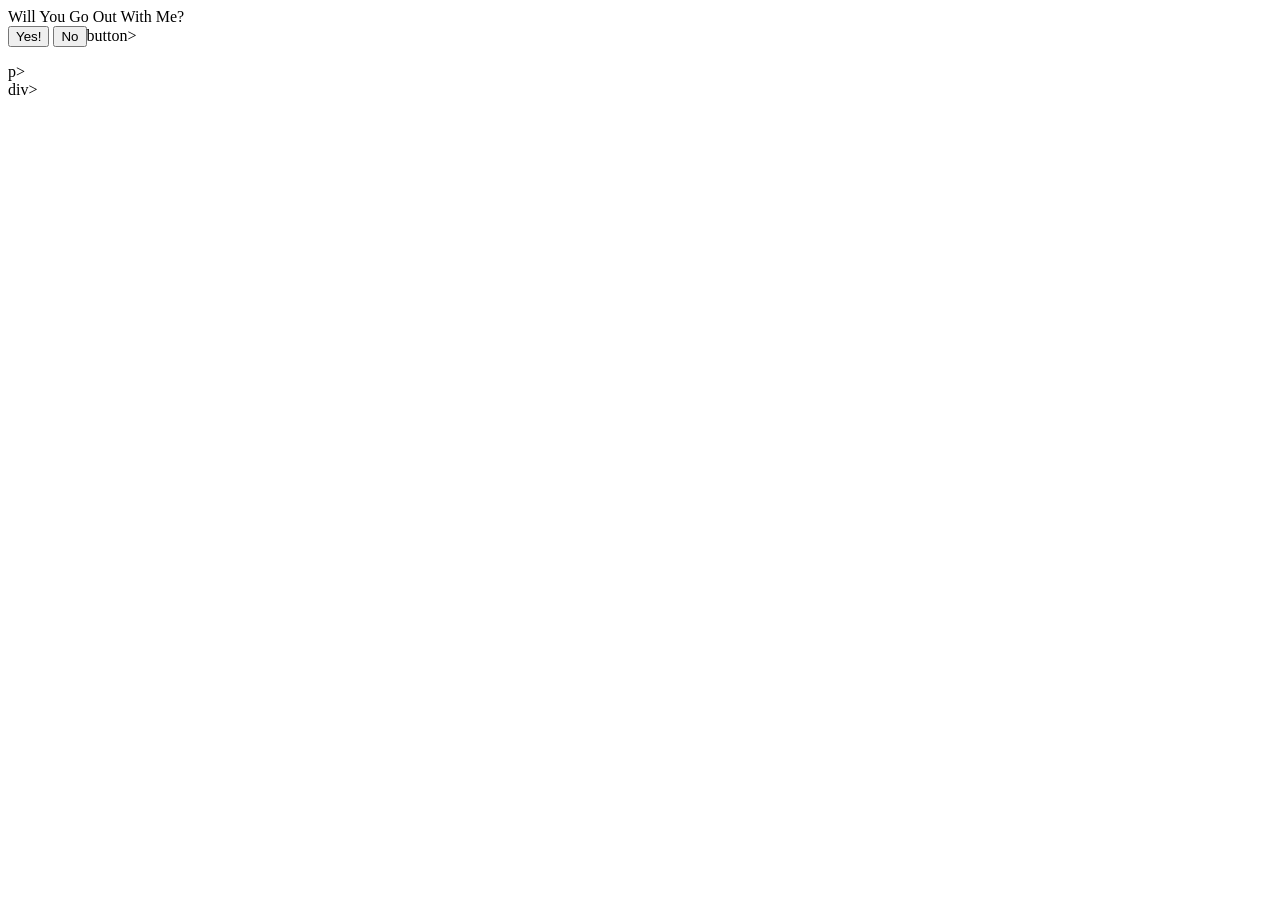
==== index.html @ e5008fee "Create index.html" ====
<!DOCTYPE html>
<html lang="en">
<head>
   <meta charset="UTF-8">
   <meta name="viewport" content="width=device-width, initial-scale=1.0>
     <title>Will You Go Out With Me?</title>
     <link rel="stylesheet" href="style.css"
</head>
<body>
  <div class="contaner">
      <hl>Will You Go Out With Me? </hl>
      <div class="buttons">
          <button id="yesBtn" class=btn yes">Yes!</button>
          <button id="noBtn" class="btn no">No</button>button>
      </div>
      <p id="message" class="message"></p>p>
  </div>div>
  <script src="script.js"></script>
</body>
</html>
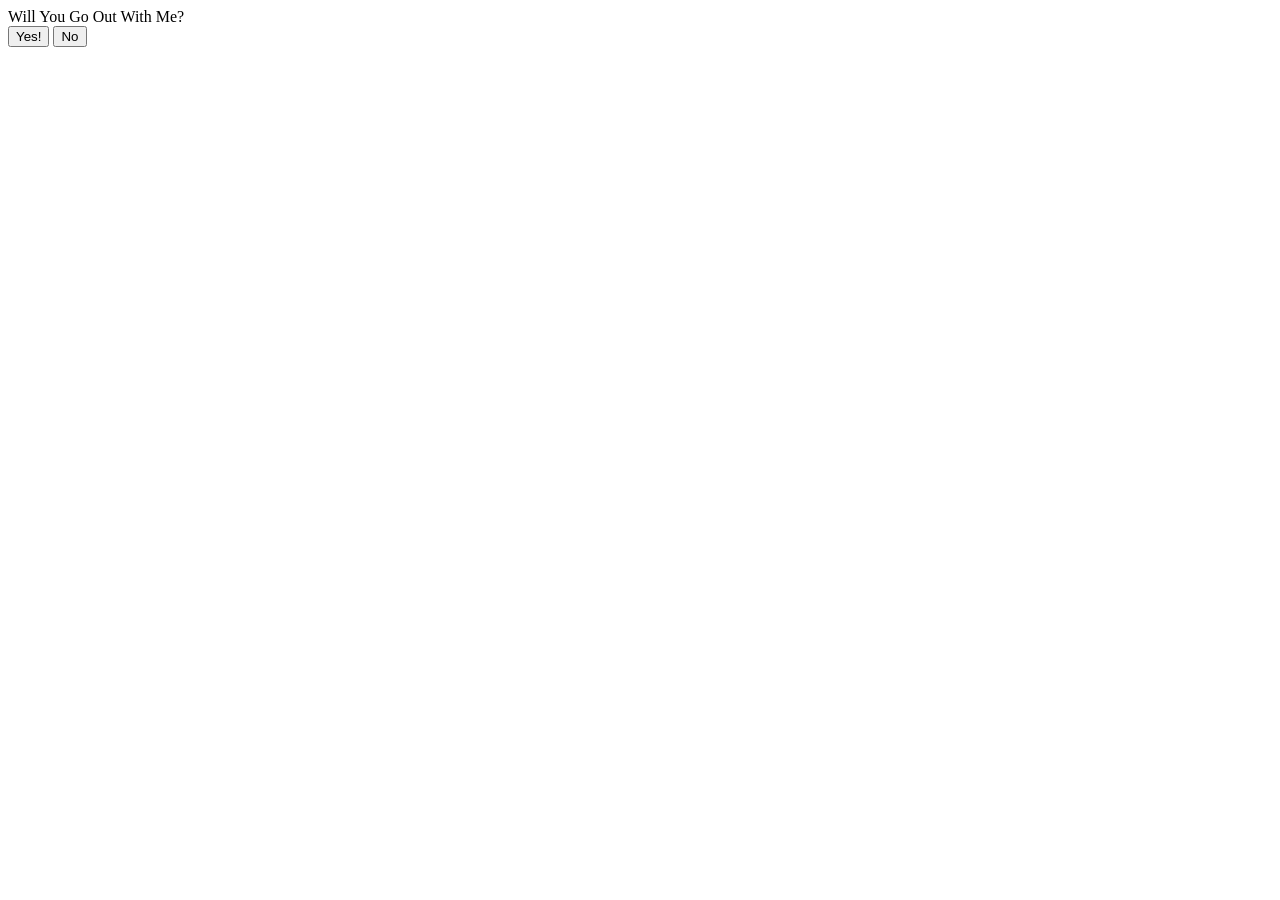
==== commit a6b23129: "Fix HTML errors in index.html Fixed HTML structure and corrected button tag." ====
--- a/index.html
+++ b/index.html
@@ -4,17 +4,17 @@
    <meta charset="UTF-8">
    <meta name="viewport" content="width=device-width, initial-scale=1.0>
      <title>Will You Go Out With Me?</title>
-     <link rel="stylesheet" href="style.css"
+     <link rel="stylesheet" href="style.css">
 </head>
 <body>
   <div class="contaner">
       <hl>Will You Go Out With Me? </hl>
       <div class="buttons">
           <button id="yesBtn" class=btn yes">Yes!</button>
-          <button id="noBtn" class="btn no">No</button>button>
+          <button id="noBtn" class="btn no">No</button>
       </div>
-      <p id="message" class="message"></p>p>
-  </div>div>
+      <p id="message" class="message"></p>
+  </div>
   <script src="script.js"></script>
 </body>
 </html>
--- a/style.css
+++ b/style.css
@@ -0,0 +1,22 @@
+* {
+  margin: 0;
+  padding: 0;
+  box-sizing: border-box;
+  front-family: 'Poppins', sans-serif;
+}
+body {
+  height: 100vh;
+  display: flex;
+  justify-content: centre;
+  align-items: centre;
+  background: linear-gradient(135deg, #ff9a9e, #fad0c4);
+}
+.container {
+  text-align: centre;
+  backgroumd: fffff;
+  padding:40px 50px;
+  border-radius: 20px;
+  box-shadow: 0 15px 40px rgba(0, 0, 0, 0.15);
+  position: relative;
+  overflow: hidden;
+}
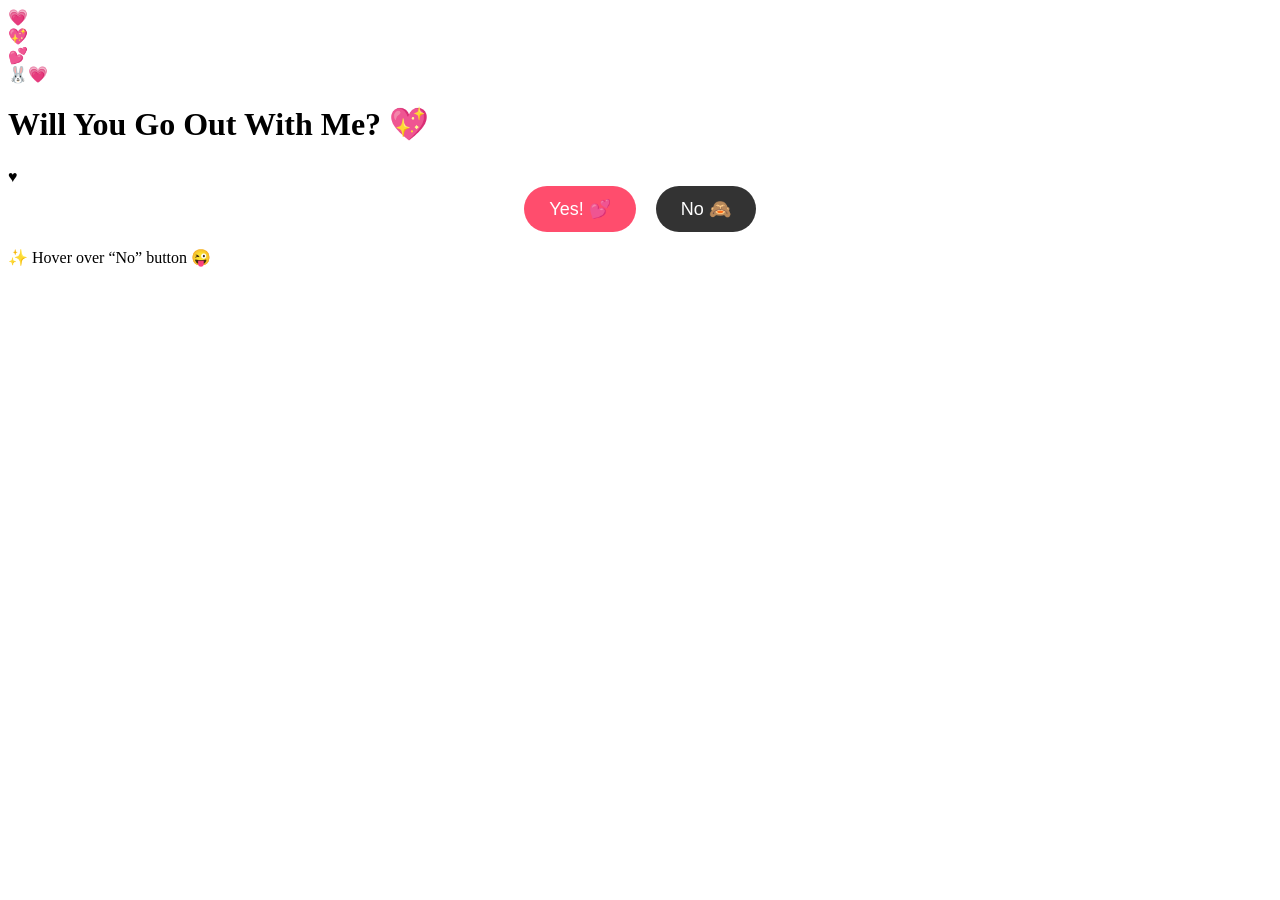
==== commit 4d1a0a02: "Update index.html" ====
--- a/index.html
+++ b/index.html
@@ -1,20 +1,37 @@
 <!DOCTYPE html>
 <html lang="en">
 <head>
-   <meta charset="UTF-8">
-   <meta name="viewport" content="width=device-width, initial-scale=1.0>
-     <title>Will You Go Out With Me?</title>
-     <link rel="stylesheet" href="style.css">
+  <meta charset="UTF-8">
+  <meta name="viewport" content="width=device-width, initial-scale=1.0">
+  <title>Will You Go Out With Me? 💖</title>
+  <link rel="stylesheet" href="style.css">
 </head>
 <body>
-  <div class="contaner">
-      <hl>Will You Go Out With Me? </hl>
-      <div class="buttons">
-          <button id="yesBtn" class=btn yes">Yes!</button>
-          <button id="noBtn" class="btn no">No</button>
-      </div>
-      <p id="message" class="message"></p>
+
+  <div class="heart h1">💗</div>
+  <div class="heart h2">💖</div>
+  <div class="heart h3">💕</div>
+
+  <div class="container">
+    <div class="bunny">🐰💗</div>
+
+    <h1>Will You Go Out With Me? 💖</h1>
+
+    <div class="line">
+      <span></span>
+      <b>♥</b>
+      <span></span>
+    </div>
+
+    <div class="buttons">
+      <button id="yesBtn" class="btn yes">Yes! 💕</button>
+      <button id="noBtn" class="btn no">No 🙈</button>
+    </div>
+
+    <p class="hint">✨ Hover over “No” button 😜</p>
+    <p id="message" class="message"></p>
   </div>
+
   <script src="script.js"></script>
 </body>
 </html>
--- a/style.css
+++ b/style.css
@@ -1,22 +1,36 @@
-* {
-  margin: 0;
-  padding: 0;
-  box-sizing: border-box;
-  front-family: 'Poppins', sans-serif;
+h1 {
+  margin-bottom: 25px;
 }
-body {
-  height: 100vh;
+
+.buttons {
   display: flex;
-  justify-content: centre;
-  align-items: centre;
-  background: linear-gradient(135deg, #ff9a9e, #fad0c4);
+  justify-content: center;
+  gap: 20px;
 }
-.container {
-  text-align: centre;
-  backgroumd: fffff;
-  padding:40px 50px;
-  border-radius: 20px;
-  box-shadow: 0 15px 40px rgba(0, 0, 0, 0.15);
+
+.btn {
+  padding: 12px 25px;
+  border: none;
+  border-radius: 25px;
+  font-size: 18px;
+  cursor: pointer;
+}
+
+.yes {
+  background: #ff4d6d;
+  color: white;
+}
+
+.no {
+  background: #333;
+  color: white;
   position: relative;
-  overflow: hidden;
 }
+
+.message {
+  display: none;
+  margin-top: 25px;
+  font-size: 24px;
+  color: #ff4d6d;
+  font-weight: bold;
+}
